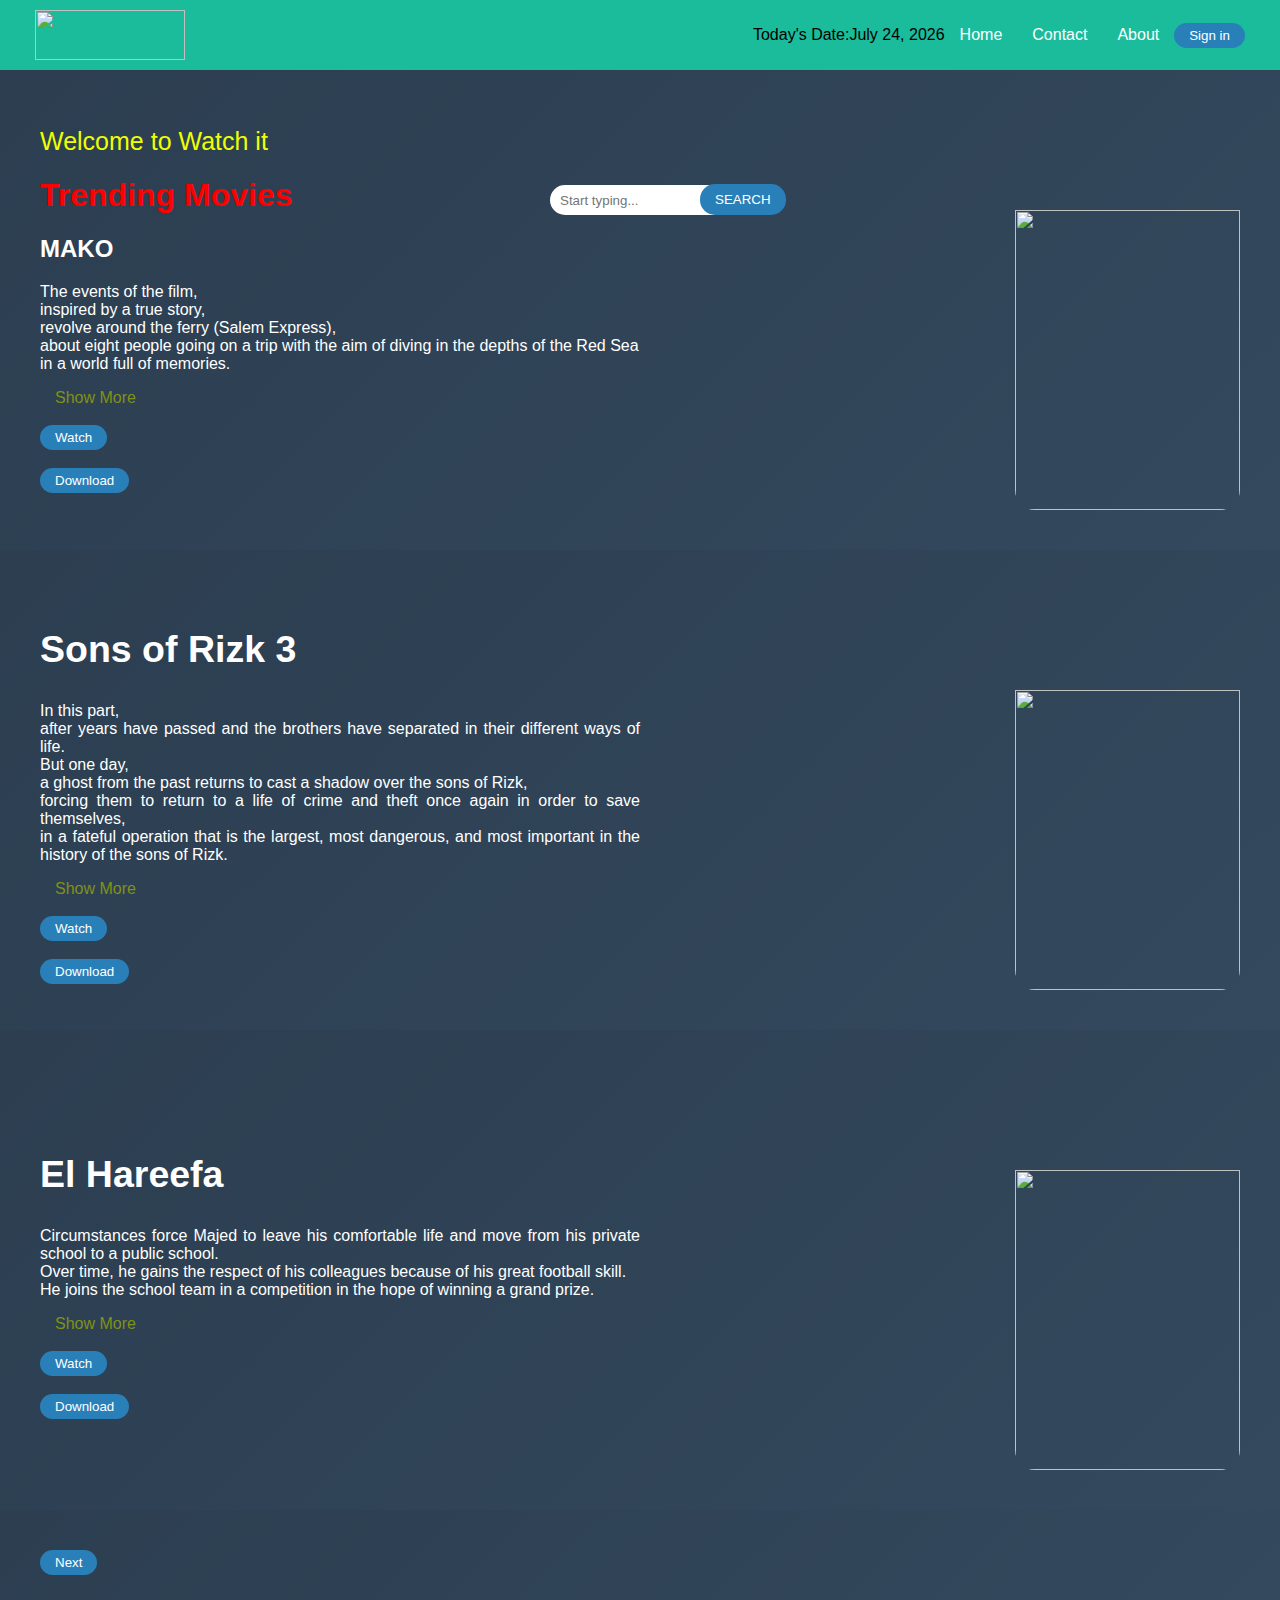
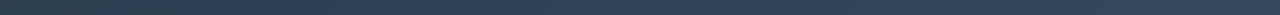
==== index.html @ 339cb9eb "Add files via upload" ====
<html>
    <head>
        <title>Watch it</title>
        <link rel="stylesheet" href="Home.css"/>
    </head>
    <body>
        <div class="Upper">
            <img src="https://3omaaarr.github.io/webbb/images22/Watchit_Logo.png" Width="150" height="50" />
            <div class="c">
                
                    <p>Today's Date: <p id="currentDate"></p></p>
                
                <div class="o">
                    <input placeholder="Start typing..." />
                    <button class="btn1">SEARCH</button>
                </div>
            <a href="#">Home</a>
            <a href="#">Contact</a>
            <a href="#">About</a>
            <button id="usernameLink" > Sign in  </button>
            </div>
            </div>
            <div class="Mako">
                <div>
            <span>Welcome to Watch it</span>
            <h1 class="Trends">Trending Movies</h1>
            <h2 class="filmname">MAKO</h2>
            <p class="p">The events of the film,<br>
                inspired by a true story,<br>
                revolve around the ferry (Salem Express),<br>
                about eight people going on a trip with the aim of diving in the depths of the Red Sea<br> in a world full of memories.</p>
                <a class="Show" href="mako.html">Show More</a><br></br>
                <button class="watchdownload">Watch</button> <br></br>
                <button class="watchdownload">Download</button>
                </div>
                <div>
                    <img class="img_mako" src="https://3omaaarr.github.io/webbb/images22/WhatsApp%20Image%202024-12-12%20at%2000.50.41_a7f95065.jpg" height="300" width="225" >
                </div>
            </div>
            <div class="Mako">
                <div>
                    <span><h2 class="filmname">Sons of Rizk 3</h2></span>
                    
                    
                    <p class="p">In this part,<br> after years have passed and the brothers have separated in their different ways of life.<br> But one day,<br> a ghost from the past returns to cast a shadow over the sons of Rizk,<br> forcing them to return to a life of crime and theft once again in order to save themselves,<br> in a fateful operation that is the largest, most dangerous, and most important in the history of the sons of Rizk.<br>
                        </p>
                        <a class="Show" href="sonsofrezk.html">Show More</a> <br></br>
                        <button class="watchdownload">Watch</button> <br></br>
                <button class="watchdownload">Download</button>
                        </div>
                        <div>
                            <img class="img_mako" src="https://3omaaarr.github.io/webbb/images22/images%20(12).jpeg.jpg" height="300" width="225">
                        </div>
            </div>
            <div class="Mako">
                <div>
                    <span><h2 class="filmname">El Hareefa</h2></span>
                    
                    <p class="p">Circumstances force Majed to leave his comfortable life and move from his private school to a public school.<br> Over time, he gains the respect of his colleagues because of his great football skill.<br> He joins the school team in a competition in the hope of winning a grand prize.</p>
                        <a class="Show" href="el 7arefa.html">Show More</a> <br></br>
                        <button class="watchdownload">Watch</button> <br></br>  
                <button class="watchdownload">Download</button>
                        </div>
                        <div>
                            <img class="img_mako" src="https://3omaaarr.github.io/webbb/images22/WhatsApp%20Image%202024-12-12%20at%2000.50.32_4bb35100.jpg" height="300" width="225">
                        </div>
            </div>
                        <div class="Mako">
                            <button class="Next">Next</button>
                        </div>
                        <script language="javascript">
                            document.addEventListener("DOMContentLoaded", function() {
            const today = new Date();
            const formattedDate = today.toLocaleDateString('EG', {
                year: 'numeric',
                month: 'long',
                day: 'numeric'
            });
            document.getElementById('currentDate').textContent = formattedDate;
            });
                        </script>
                        <script>
                            let username = sessionStorage.getItem("username");
                        
                            if (username) {
                                document.getElementById("usernameLink").textContent = username;
                            }
                        </script>
    </body>
</html>
---- Home.css ----
body{
    margin: 0;
    font-family: "Roboto", sans-serif;
}
.Upper{
    background-color: #1abc9c;;
    display: flex;
    flex-direction: row;
    justify-content: space-between;
    align-items: center;
    padding: 5px 35px;
    height: 60;

}
.Upper a{
    color: white;
            padding: 5px 15px;
            text-decoration: none;
            border-radius: 15px;
}
.Upper a:hover{
    background-color: #17a689;
}
.Upper button{
    background-color:#2980b9;
            border-radius: 15px;
            padding: 5px 15px;
            color: #ffffff;
            border: none;
            size: 150px;
justify-content: space-between;}
.Upper button:hover{
    background-color: #5050ff;
}
.Trends{
    color: red;
}
.wlcome{
    color: yellow;
}
.Mako{
    background: linear-gradient(135deg, #2c3e50, #34495e);
        display: flex;
    justify-content: space-between;
    align-items: center;
    padding: 40px;
    
    
}
.img_mako{
    padding-top: 100px;
    border: none;
    border-radius: 20px;
    
}
.Show{
    color: rgb(127, 146, 22);
            padding: 5px 15px;
            text-decoration: none;
            border-radius: 15px;
     
}
.Show:hover{
    color:#5e6b15;
    

}
.Next{
    background-color:#2980b9;
            border-radius: 15px;
            padding: 5px 15px;
            color: #ffffff;
            border: none;
            size: 150px; 
}
.Next:hover{
    background-color: #5050ff;
}
.watchdownload{
    background-color:#2980b9;
            border-radius: 15px;
            padding: 5px 15px;
            color: #ffffff;
            border: none;
            size: 150px;
}
.watchdownload:hover{
    background-color: #5050ff; 
}
.box {
    width: 500px;
    height: 150px;
    background-color: mediumspringgreen;
    border: 15px;
    padding: 20px;
    margin: 20px auto;
    text-align: center;
    box-shadow: 2px 2px 10px rgba(0, 0, 0, 0.1);
    border-radius: 30px;
}
.p{
    margin-top: 20px;
            max-width: 600px;
            text-align: justify;
            color: #FFFFFF;
                max-width: 600px;
             
           
}
.filmname{
    color:#ffffff;
}
.n{
    background-color:#2980b9;
            border-radius: 15px;
            padding: 5px 15px;
            color: #ffffff;
            border: none;
            size: 150px;
}
.n:hover{
    background-color: #5050ff; 
}
input {
    border-radius: 50px;
    border: none;
    height: 30px;
    padding: 0 10px;
    position: absolute;
    left:550px;
    bottom: 685px;

 }

   .btn1 {
     position: absolute;
     left:700px;
     bottom: 685px;
     height: 31px;
     background-color:#2980b9;
     border-radius: 15px;
     padding: 15px 15px;
     color: #ffffff;
     border: none;
     outline: none;
 }

 .btn1:hover{
    background-color:#5050ff
   }
   .c{
    display: flex;
    align-items: center;
    justify-content: space-between;
   }
  
    


   span
{
    color: hsl(64, 100%, 50%);
    font-size: 25px;
}
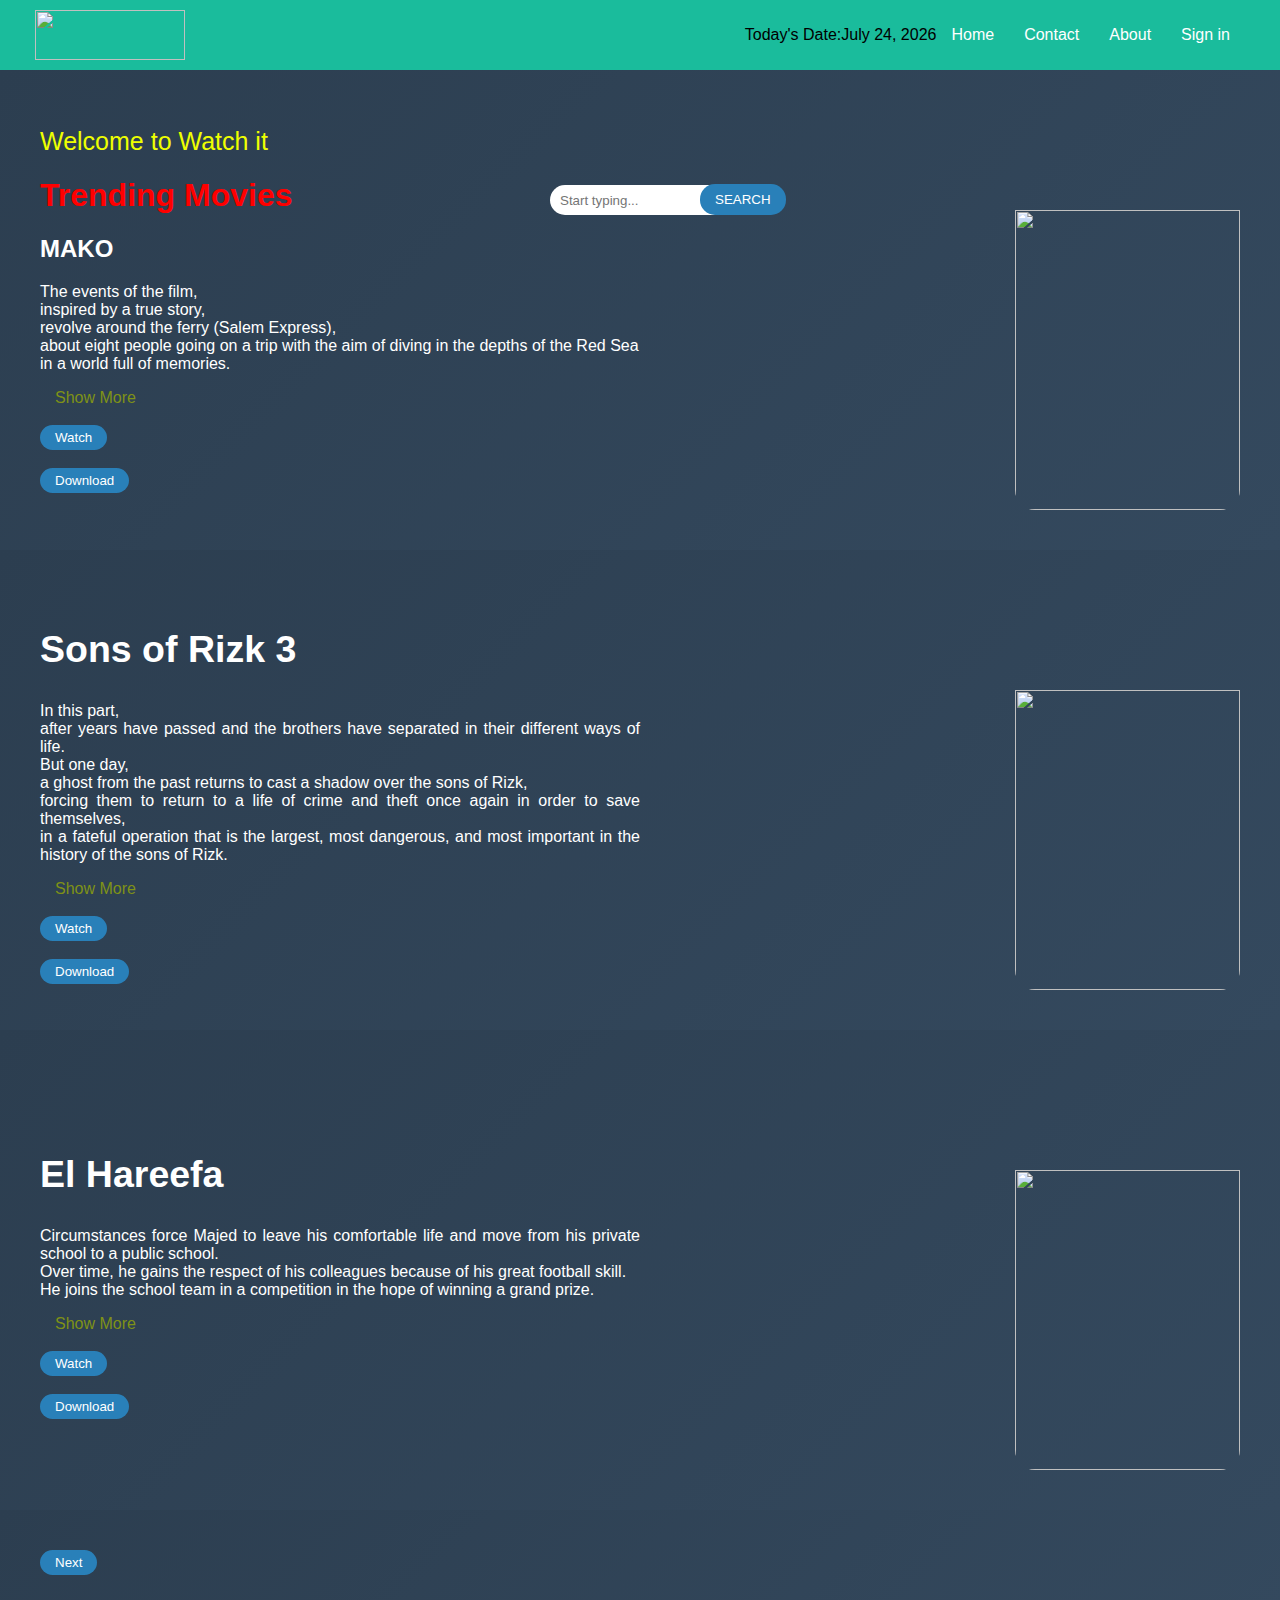
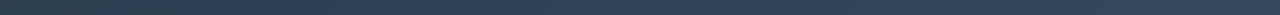
==== commit cc8fda3e: "Update index.html" ====
--- a/index.html
+++ b/index.html
@@ -17,7 +17,7 @@
             <a href="#">Home</a>
             <a href="#">Contact</a>
             <a href="#">About</a>
-            <button id="usernameLink" > Sign in  </button>
+            <a href="signin.html" > Sign in  </a>
             </div>
             </div>
             <div class="Mako">
@@ -34,7 +34,7 @@
                 <button class="watchdownload">Download</button>
                 </div>
                 <div>
-                    <img class="img_mako" src="https://3omaaarr.github.io/webbb/images22/WhatsApp%20Image%202024-12-12%20at%2000.50.41_a7f95065.jpg" height="300" width="225" >
+                    <img class="img_mako" src="https://m.media-amazon.com/images/M/MV5BOTg0NjM2ZDMtZGVhNy00MjI4LWJmNDMtYjUwZmY0NzI2MDAxXkEyXkFqcGdeQXVyMTM2MjgyNjc3._V1_FMjpg_UX1000_.jpg" height="300" width="225" >
                 </div>
             </div>
             <div class="Mako">
@@ -44,12 +44,12 @@
                     
                     <p class="p">In this part,<br> after years have passed and the brothers have separated in their different ways of life.<br> But one day,<br> a ghost from the past returns to cast a shadow over the sons of Rizk,<br> forcing them to return to a life of crime and theft once again in order to save themselves,<br> in a fateful operation that is the largest, most dangerous, and most important in the history of the sons of Rizk.<br>
                         </p>
-                        <a class="Show" href="sonsofrezk.html">Show More</a> <br></br>
+                        <a class="Show" href="sonsofrezk-1.html">Show More</a> <br></br>
                         <button class="watchdownload">Watch</button> <br></br>
                 <button class="watchdownload">Download</button>
                         </div>
                         <div>
-                            <img class="img_mako" src="https://3omaaarr.github.io/webbb/images22/images%20(12).jpeg.jpg" height="300" width="225">
+                            <img class="img_mako" src="https://m.media-amazon.com/images/M/MV5BZTNiZTA2NWUtNTBhMy00M2I4LWI2M2MtMGNlYmI4ZWFmYzA1XkEyXkFqcGc@._V1_.jpg" height="300" width="225">
                         </div>
             </div>
             <div class="Mako">
@@ -62,7 +62,7 @@
                 <button class="watchdownload">Download</button>
                         </div>
                         <div>
-                            <img class="img_mako" src="https://3omaaarr.github.io/webbb/images22/WhatsApp%20Image%202024-12-12%20at%2000.50.32_4bb35100.jpg" height="300" width="225">
+                            <img class="img_mako" src="https://img.youm7.com/ArticleImgs/2024/1/20/737998-%D8%A7%D9%84%D8%AD%D8%B1%D9%8A%D9%81%D8%A9.jpg" height="300" width="225">
                         </div>
             </div>
                         <div class="Mako">
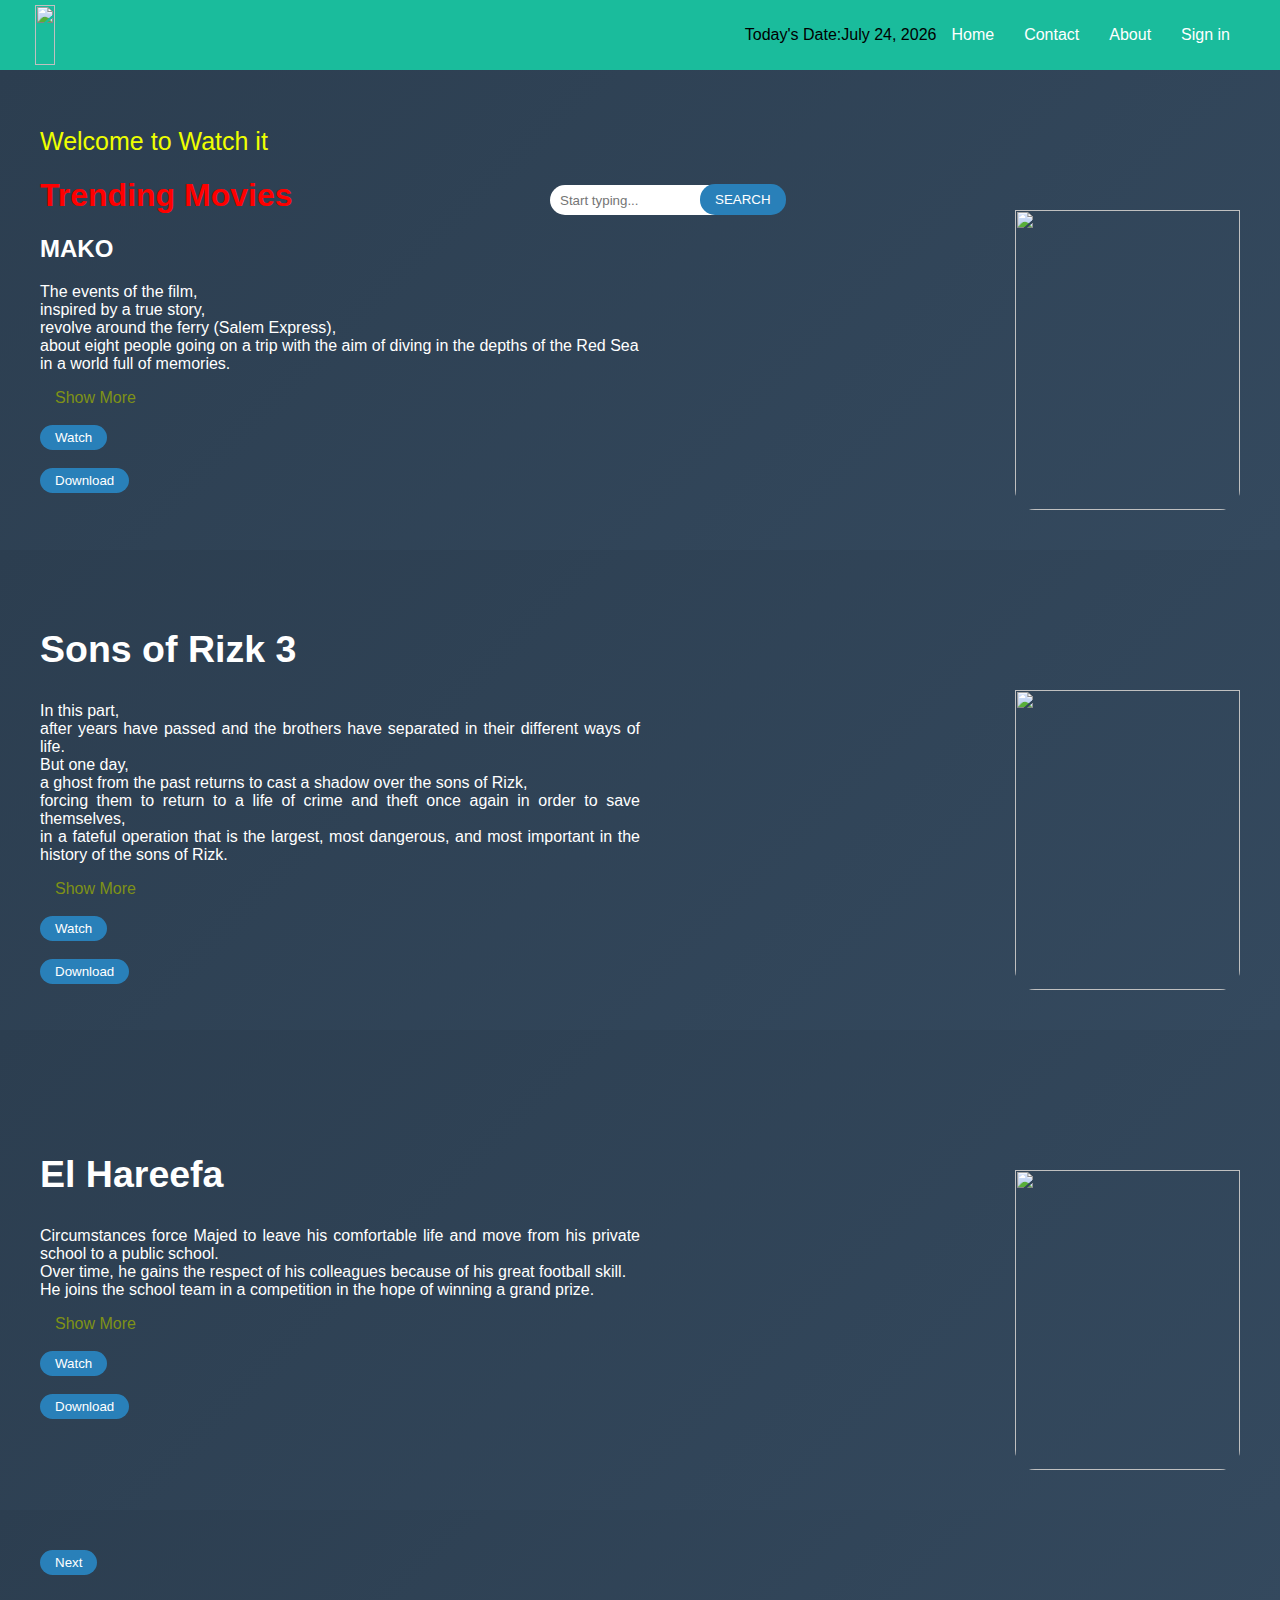
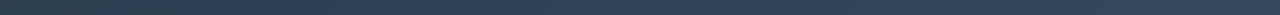
==== commit db8ec646: "Update index.html" ====
--- a/index.html
+++ b/index.html
@@ -5,7 +5,7 @@
     </head>
     <body>
         <div class="Upper">
-            <img src="https://3omaaarr.github.io/webbb/images22/Watchit_Logo.png" Width="150" height="50" />
+            <img src="https://mostaql.hsoubcdn.com/uploads/portfolios/2277109/64363224d2b27/sh.png" height="60px" width="20px"/>
             <div class="c">
                 
                     <p>Today's Date: <p id="currentDate"></p></p>
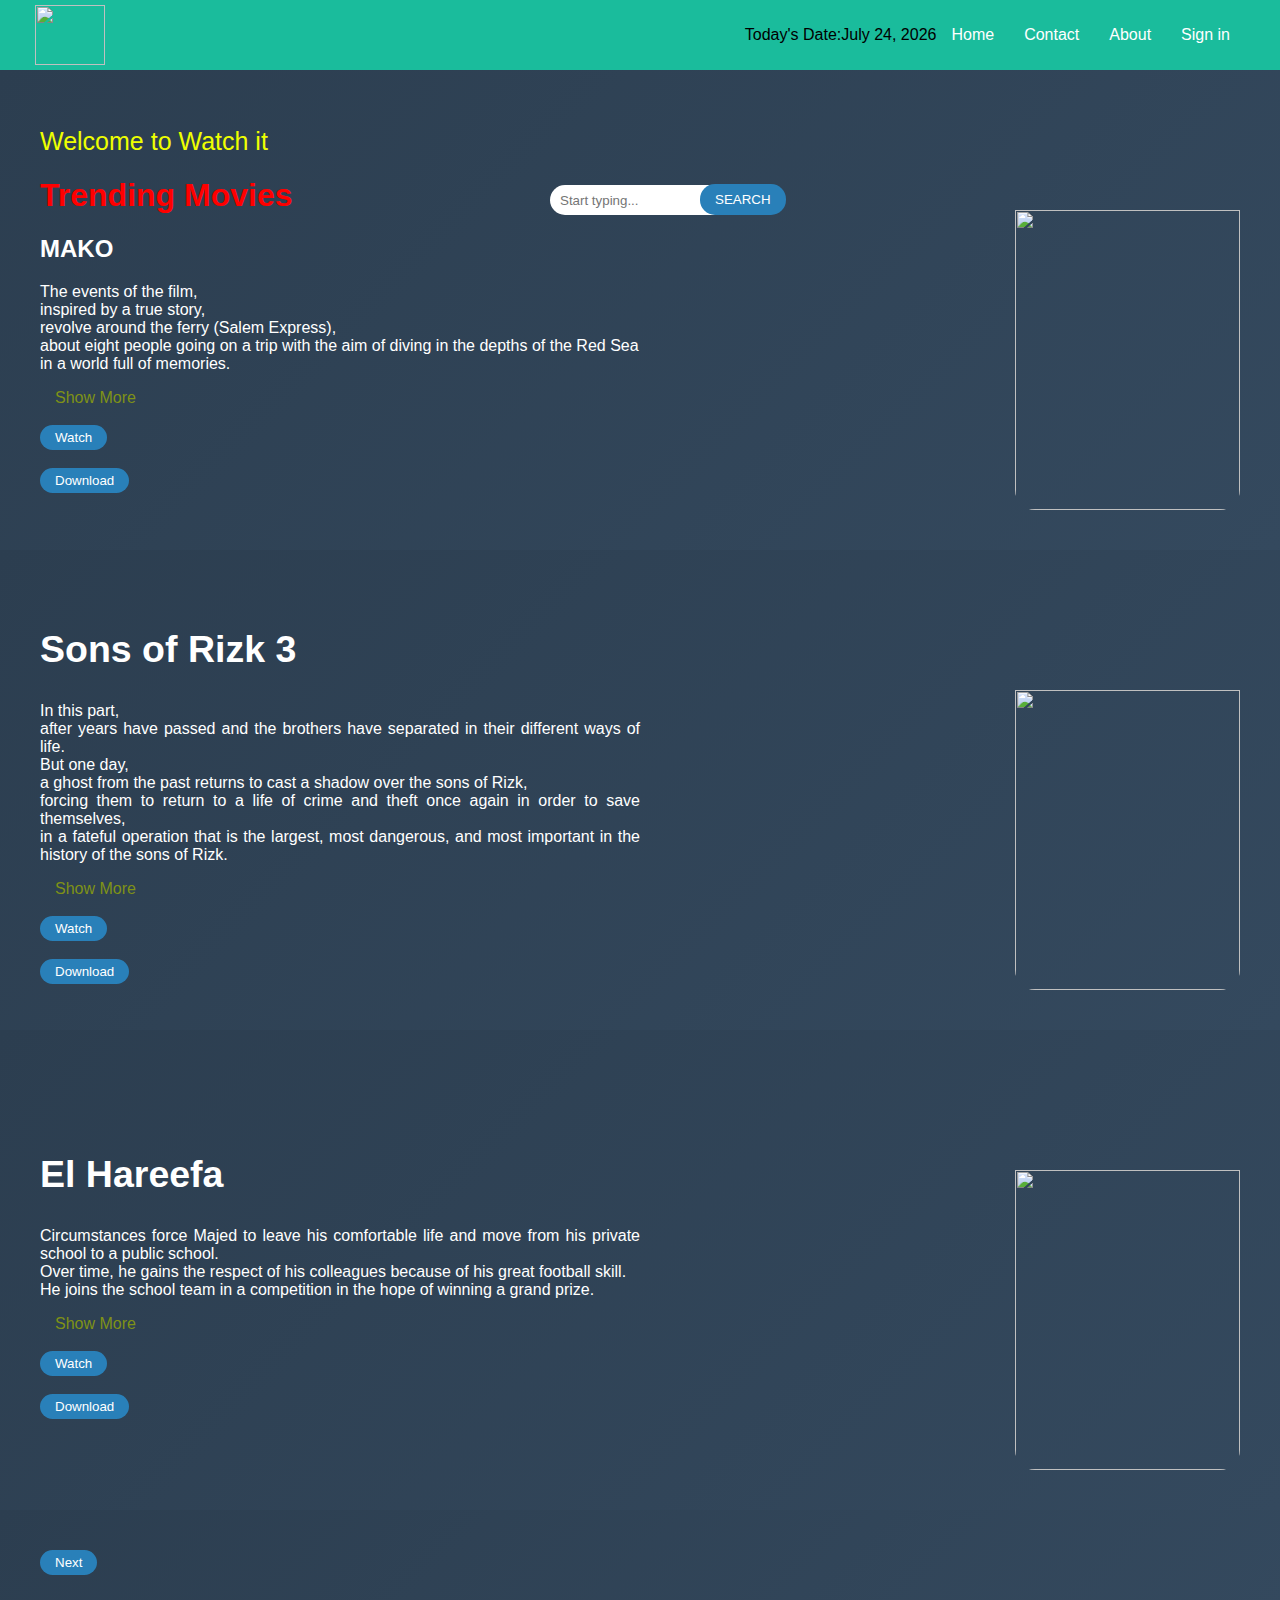
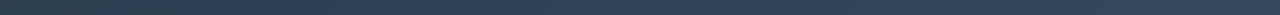
==== commit c2ca8ce5: "Update index.html" ====
--- a/index.html
+++ b/index.html
@@ -5,7 +5,7 @@
     </head>
     <body>
         <div class="Upper">
-            <img src="https://mostaql.hsoubcdn.com/uploads/portfolios/2277109/64363224d2b27/sh.png" height="60px" width="20px"/>
+            <img src="https://mostaql.hsoubcdn.com/uploads/portfolios/2277109/64363224d2b27/sh.png" height="60px" width="70px"/>
             <div class="c">
                 
                     <p>Today's Date: <p id="currentDate"></p></p>
